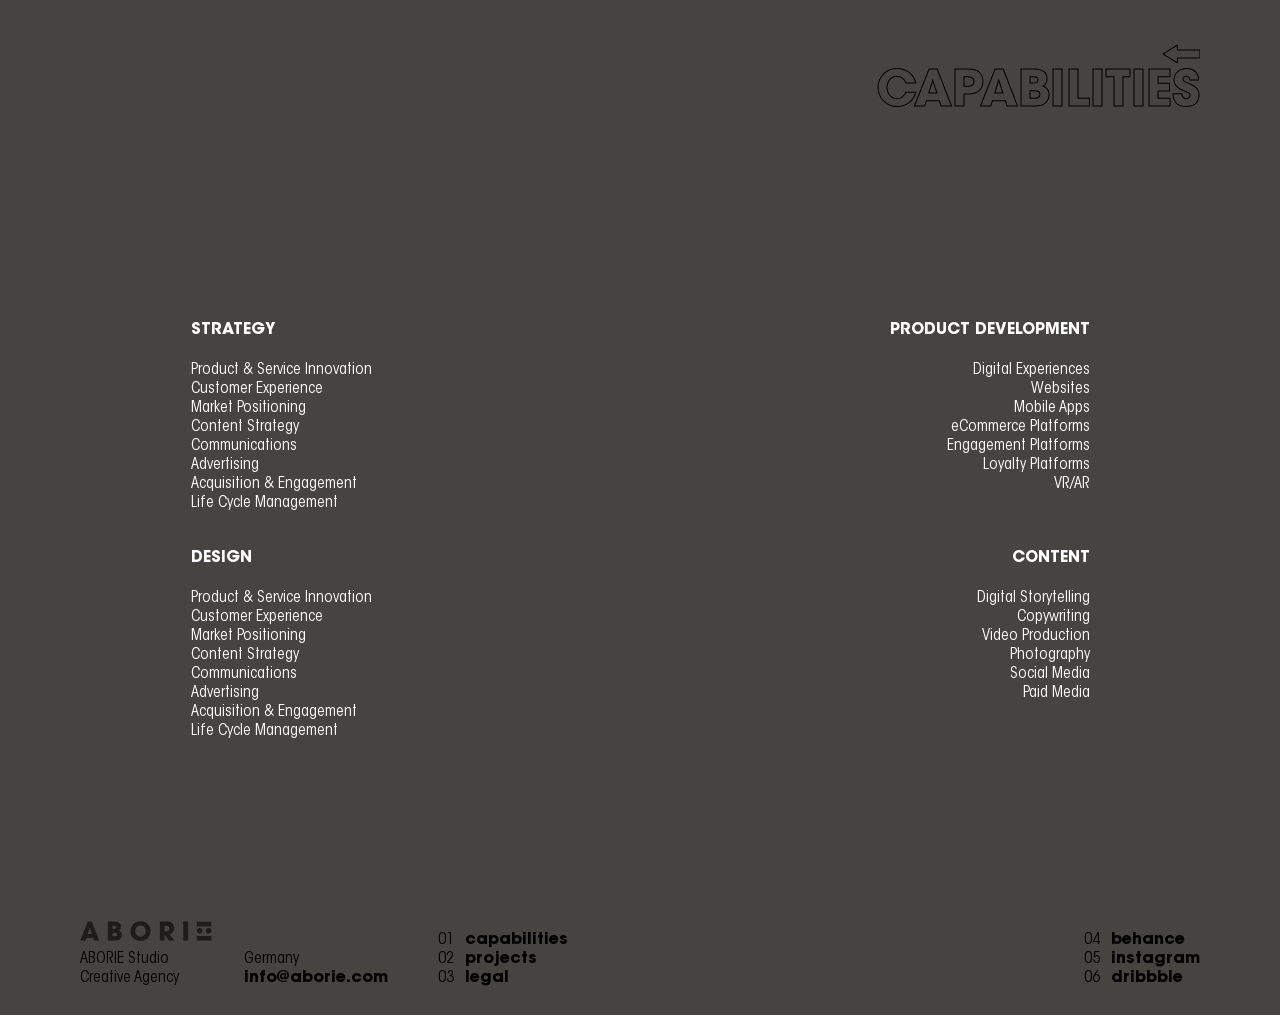
==== capabilities.html @ 19f438c5 "first commit" ====
<!DOCTYPE html>
<html lang="en">
    <head>
        <meta charset="utf-8">
        <meta name="description" content="">
        <meta name="viewport" content="width=device-width, initial-scale=1">
        <meta property="og:title" content="">
        <meta property="og:type" content="">
        <meta property="og:url" content="">
        <meta property="og:image" content="">

        <title>Capabilities</title>
        <link rel="icon" href="assets/images/favicon.png">

        <!-- Owl Carousel -->
        <link rel="stylesheet" href="assets/css/owl.carousel.min.css">
        <link rel="stylesheet" href="assets/css/owl.theme.default.min.css">
        <!-- Magnific Popup -->
        <link rel="stylesheet" href="assets/css/magnific-popup.css">
        <!-- Bootstrap -->
        <link rel="stylesheet" href="assets/css/bootstrap.min.css">
        <!-- Fontawesome -->
        <link rel="stylesheet" href="assets/css/fontawesome.min.css">
        <!-- Normalize -->
        <link rel="stylesheet" href="assets/css/normalize.css">
        <!-- Font -->
        <link rel="stylesheet" type="text/css" href="assets/fonts/stylesheet.css">
        <!-- CSS Files -->
        <link rel="stylesheet" href="assets/css/style.css">
        <link rel="stylesheet" href="assets/css/responsive.css">
    </head>
    <body>
    	<!--=============================================================
        ============         Start Header Section       ===========
        ==============================================================-->
        <header class="main_header capabilities_header">
        	<div class="container">
                <div class="row">
                    <div class="col-md-12">
                        <div class="header_content project3_header_content capabilities_header_content1">
                            <div class="header_left_main">
                                <div class="header_left capabilities_header_left">
                                    <a href="#"><img src="assets/images/footer_logo.png" alt="logo_image"></a>
                                    <a href="#"><i class="fas fa-bars"></i></a>
                                </div>
                                <div class="footer_left_right footer_left_right_respon capabilities_header_left">
                                    <p>01 <a href="capabilities.html">capabilities</a></p>
                                    <p>02 <a href="projects.html">projects</a></p>
                                    <p>03 <a href="legal.html">legal</a></p>
                                </div>
                            </div>
                        </div>
                    </div>
                </div>
        		<div class="row">
        			<div class="col-md-12">
        				<div class="header_content capabilities_header_content">
        					<a href="#"><img src="assets/images/vector.png" alt="images"></a>
        					<h1>CAPABILITIES</h1>
        				</div>
        			</div>
        		</div>
        	</div>
        </header>
        <!--=============================================================
        ============         End Header Section       ===========
        ==============================================================-->

        <!--=============================================================
        ============         Start Capabilities Section       ===========
        ==============================================================-->
        <section class="home_section projects_page capabilities_page">
            <div class="container">
                <div class="row">
                    <div class="col-md-12">
                        <div class="capabilities_contents">
                        	<div class="capabilities_contents_left">
                        		<div class="capabilities_contents_left_left">
                        			<h4>STRATEGY</h4>
                        			<p>Product & Service Innovation</p>
                        			<p>Customer Experience</p>
                        			<p>Market Positioning</p>
                        			<p>Content Strategy</p>
                        			<p>Communications</p>
                        			<p>Advertising</p>
                        			<p>Acquisition & Engagement</p>
                        			<p>Life Cycle Management</p>
                        		</div>
                        		<div class="capabilities_contents_left_left capabilities_contents_left_right">
                        			<h4>PRODUCT DEVELOPMENT</h4>
                        			<p>Digital Experiences</p>
                        			<p>Websites</p>
                        			<p>Mobile Apps</p>
                        			<p>eCommerce Platforms</p>
                        			<p>Engagement Platforms</p>
                        			<p>Loyalty Platforms</p>
                        			<p>VR/AR</p>
                        		</div>
                        	</div>

                        	<div class="capabilities_contents_left capabilities_contents_right">
                        		<div class="capabilities_contents_left_left">
                        			<h4>DESIGN</h4>
                        			<p>Product & Service Innovation</p>
                        			<p>Customer Experience</p>
                        			<p>Market Positioning</p>
                        			<p>Content Strategy</p>
                        			<p>Communications</p>
                        			<p>Advertising</p>
                        			<p>Acquisition & Engagement</p>
                        			<p>Life Cycle Management</p>
                        		</div>
                        		<div class="capabilities_contents_left_left capabilities_contents_left_right">
                        			<h4>CONTENT</h4>
                        			<p>Digital Storytelling</p>
                        			<p>Copywriting</p>
                        			<p>Video Production</p>
                        			<p>Photography</p>
                        			<p>Social Media</p>
                        			<p>Paid Media</p>
                        		</div>
                        	</div>
                        </div>
                    </div>
                </div>
            </div>
        </section>
        <!--=============================================================
        ============         End Capabilities Section         ===========
        ==============================================================-->

        <!--=============================================================
        ============             Start Footer Section         ===========
        ==============================================================-->
        <footer class="main_footer capabilities_footer">
            <div class="container">
                <div class="row">
                    <div class="col-md-12">
                        <div class="main_footer_content">
                            <div class="footer_left">
                                <div class="footer_left_left capabilities_footer_left_left">
                                    <img src="assets/images/footer_logo.png" alt="images">
                                    <p>ABORIE Studio</p>
                                    <p>Creative Agency</p>
                                </div>
                                <div class="footer_left_middle capabilities_footer_left_left">
                                    <p>Germany</p>
                                    <p>info@aborie.com</p>
                                </div>
                                <div class="footer_left_right capabilities_footer_left_left">
                                    <p>01 <a href="capabilities.html">capabilities</a></p>
                                    <p>02 <a href="projects.html">projects</a></p>
                                    <p>03 <a href="legal.html">legal</a></p>
                                </div>
                            </div>
                            <div class="footer_right capabilities_footer_left_left">
                                <p>04 <a href="#">behance</a></p>
                                <p>05 <a href="#">instagram</a></p>
                                <p>06 <a href="#">dribbble</a></p>
                            </div>
                        </div>
                    </div>
                </div>
            </div>
        </footer>
        <!--=============================================================
        ============             End Footer Section           ===========
        ==============================================================-->






        <!-- ~~~~~~~~~~ JS Files ~~~~~~~~~~-->
        <!-- jQuery -->
        <script src="assets/js/jquery.min.js"></script>
        <script src="assets/js/popper.min.js"></script>
        <!-- Bootstrap -->
        <script src="assets/js/bootstrap.min.js"></script>
        <!-- Owl Carousel -->
        <script src="assets/js/owl.carousel.min.js"></script>
        <!-- Magnific Popup -->
        <script src="assets/js/jquery.magnific-popup.min.js"></script>
        <!-- Mix it up -->
        <script src="assets/js/mixitup.min.js"></script>
        <!-- Modernizr -->
        <script src="assets/js/modernizr-3.11.2.min.js"></script>
        <!-- Custom JS (Handed)-->
        <script src="assets/js/scripts.js"></script>
    </body>
</html>
---- assets/fonts/stylesheet.css ----
@font-face {
    font-family: 'ITC Avant Garde Gothic Std Book Condensed';
    src: url('ITCAvantGardeStd-BkCn.woff2') format('woff2'),
        url('ITCAvantGardeStd-BkCn.woff') format('woff');
    font-weight: normal;
    font-style: normal;
    font-display: swap;
}

@font-face {
    font-family: 'ITC Avant Garde Gothic Std';
    src: url('ITCAvantGardeStd-Bold.woff2') format('woff2'),
        url('ITCAvantGardeStd-Bold.woff') format('woff');
    font-weight: bold;
    font-style: normal;
    font-display: swap;
}
---- assets/css/style.css ----
/*
* Prefixed by https://autoprefixer.github.io
* PostCSS: v8.3.6,
* Autoprefixer: v10.3.1
* Browsers: last 4 version
*/

html{
	font-size: 62.5%
}
body{	
	font-size: 1.6rem;
	font-family: 'ITC Avant Garde Gothic Std Book Condensed';
	font-weight: 400;

	/*font-family: 'ITC Avant Garde Gothic Std';
	font-weight: 700;*/
}
h1,h2,h3,h4,h5,h6,p{
	margin: 0;
	padding: 0;
}
ul{
	margin: 0;
	padding: 0;
	list-style: none;
}
ul li a{
	text-decoration: none;
}
a{
	text-decoration: none;
}
/*=============================================================
================     Start Home Section Section     ===========
=============================================================*/
.home_section{
	height: calc(100vh - 95px);
	background: #D9D7D3;
}
.home_content{
	display: none !important;
}
/*=============================================================
=================     End Home Section Section     ============
=============================================================*/

/*=============================================================
================        Start Footer Section        ===========
=============================================================*/
.main_footer {
	padding-bottom: 27px;
	background: #D9D7D3;
}
.footer_left{
	display: -webkit-box;
	display: -ms-flexbox;
	display: flex;
	-webkit-box-align: end;
	    -ms-flex-align: end;
	        align-items: flex-end;
}
.footer_left_left{
	margin-right: 31px;
}
.footer_left_middle{
	margin-right: 50px;
}
.footer_left_left img{
	width: 133px;
	height: auto;
	margin-bottom: 9px;
}
.footer_left_left p,
.footer_left_middle p,
.footer_left_right p,
.footer_right p{
	font-size: 16px;
	line-height: 19px;
	color: #FFF;
}
.footer_left_middle p:last-child{
	font-family: 'ITC Avant Garde Gothic Std';
	font-weight: 700;
	font-size: 16px;
	font-weight: 700;
	color: #FFF;
}
.footer_left_right p a,
.footer_right p a{
	font-family: 'ITC Avant Garde Gothic Std';
	font-weight: 700;
	font-size: 16px;
	font-weight: 700;
	color: #FFF;
}
.main_footer_content{
	display: -webkit-box;
	display: -ms-flexbox;
	display: flex;
	-webkit-box-align: end;
	    -ms-flex-align: end;
	        align-items: flex-end;
	-webkit-box-pack: justify;
	    -ms-flex-pack: justify;
	        justify-content: space-between;
}
/*=============================================================
================       End Footer Section           ===========
=============================================================*/

/*=============================================================
================       Start Project Section        ===========
=============================================================*/
.projects_page_header{
	display: none;
}
.projects_content4{
	display: none;
}
.projects_page{
	height: auto;
}
.projects_content{
	text-align: right;
	padding-top: 100px;
}
.projects_content1 h1,
.projects_content2 h1,
.projects_content3 h1,
.projects_content4 h1{
	font-family: 'ITC Avant Garde Gothic Std';
	font-size: 135px;
	font-style: normal;
	font-weight: 700;
	line-height: 108px;
	letter-spacing: 0em;
	text-align: right;
	color: #1D1C1B;
	max-width: 700px;
	width: 100%;
	margin-left: auto;
	margin-bottom: 30px;
	position: relative;
}
.projects_content3 h1:hover,
.projects_content1 h1:hover,
.projects_content2 h1:hover,
.projects_content4 h1:hover{
	color: rgba(29, 28, 27, 0.1);
	-webkit-text-stroke: 1px #000;
}
.projects_content3 h1:hover::after {
	content: "";
	position: absolute;
	width: 200%;
	height: 2px;
	color: #000;
	background: #000;
	top: 17px;
	right: -113px;
}
.projects_content3 h1:hover::before {
	content: "";
	position: absolute;
	width: 2px;
	height: 326%;
	color: #000;
	background: #000;
	top: -606px;
	right: 195px;
}

.projects_content2 h1:hover::after {
	content: "";
	position: absolute;
	width: 200%;
	height: 2px;
	color: #000;
	background: #000;
	top: 102px;
	right: -113px;
}
.projects_content2 h1:hover::before {
	content: "";
	position: absolute;
	width: 2px;
	height: 484%;
	color: #000;
	background: #000;
	top: -350px;
	right: 478px;
}

.projects_content1 h1:hover::after {
	content: "";
	position: absolute;
	width: 200%;
	height: 2px;
	color: #000;
	background: #000;
	top: 185px;
	right: -113px;
}
.projects_content1 h1:hover::before {
	content: "";
	position: absolute;
	width: 2px;
	height: 598%;
	color: #000;
	background: #000;
	top: -350px;
	right: 383px;
}


.project_h1_pos_rel,
.project_h1_pos_rel2,
.project_h1_pos_rel3{
	position: relative;
}
.project_h1_pos_rel:hover .projects_content1_hover{
	visibility: visible;
}
.project_h1_pos_rel2:hover .projects_content2_hover{
	visibility: visible;
}
.project_h1_pos_rel3:hover .projects_content3_hover{
	visibility: visible;
}
.projects_content1_hover {
	position: absolute;
	top: -14px;
	right: 197px;
	visibility: hidden;
}
.projects_content2_hover {
	position: absolute;
	top: -98px;
	right: 288px;
	visibility: hidden;
}
.projects_content3_hover {
	position: absolute;
	top: -172px;
	right: 5px;
	visibility: hidden;
}
.projects_content1_hover a img,
.projects_content2_hover a img,
.projects_content3_hover a img{
	width: 191px;
	height: auto;
}

.projects_footer_respon{
	display: none;
}
/*=============================================================
================       End Project Section          ===========
=============================================================*/

/*=============================================================
================       Start capabilitie Section       ========
=============================================================*/
.capabilities_contents{
	max-width: 899px;
	margin: auto;
	padding: 320px 0px 180px 0px;
}
.capabilities_contents_left{
	display: -webkit-box;
	display: -ms-flexbox;
	display: flex;
	-webkit-box-pack: justify;
	    -ms-flex-pack: justify;
	        justify-content: space-between;
}
.capabilities_contents_left_right h4,
.capabilities_contents_left_right p{
	text-align: right !important;
}
.capabilities_contents_right{
	margin-top: 35px;
}
.capabilities_page{
	background: #454441;
}
.capabilities_footer{
	background: #454441;
}
.capabilities_contents_left_left h4{
	font-family: 'ITC Avant Garde Gothic Std';
	font-weight: 700;
	font-size: 16px;
	font-style: normal;
	line-height: 21px;
	letter-spacing: 0em;
	text-align: left;
	margin-bottom: 20px;
	color: #FFF;
}
.capabilities_contents_left_left p{
	font-size: 16px;
	font-style: normal;
	line-height: 19px;
	letter-spacing: 0em;
	text-align: left;
	color: #FFF;
}
.header_content.project3_header_content.capabilities_header_content1 {
	display: none;
}
.capabilities_header_left a i,
.capabilities_header_left p,
.capabilities_header_left p a{
	color: #000 !important;
}

.capabilities_footer_left_left p,
.capabilities_footer_left_left p a,
.capabilities_footer_left_left p:last-child{
	color: #000;
}
/*=============================================================
================       End capabilitie Section         ========
=============================================================*/

/*=============================================================
================       Start Header Section            ========
=============================================================*/
.main_header{
	position: absolute;
	top: 0;
	left: 0;
	width: 100%;
	padding-top: 40px;
}
.capabilities_header{
	position: absolute;
	top: 0;
	left: 0;
	width: 100%;
	padding-top: 40px;
}
.capabilities_header_content{
	text-align: right;
}
.header_content a img{
	width: 38px;
	height: auto;
}
.header_left a i{
	font-size: 20px;
	color: #FFF;
	display: none;
}
.footer_left_left a i {
	font-size: 20px;
	color: #FFF;
	display: none;
}
.header_content h1{
	font-size: 50px;
	font-family: 'ITC Avant Garde Gothic Std';
	-webkit-text-stroke: 1px #000;
	font-weight: 700;
	color: transparent;
}
/*=============================================================
================       End Header Section              ========
=============================================================*/

/*=============================================================
================       Start Legal Section             ========
=============================================================*/
.legal_page{
	height: 100vh;
	 overflow-x: hidden;
}
.main_footer.capabilities_footer.legal_footer {
	position: absolute;
	bottom: 0;
	left: 0;
	width: 100%;
	background: transparent;
}
.legal_content_header{
	text-align: right;
}
.legal_content{
	max-width: 496px;
	margin: auto;
	padding: 150px 0px 100px 0px;
}
.legal_content h5{
    font-family: 'Oswald', sans-serif;
    font-weight: 500;
    font-size: 14px;
    color: #FFF;
    margin-top: 20px;
    margin-bottom: 5px;
}
.legal_content h5:first-child{
	margin-bottom: 15px;
}
.legal_content p{
	font-family: 'Oswald', sans-serif;
	font-weight: 400;
	font-size: 12px;
	color: #FFF;
}
.legal_privacy p{
	font-size: 25px;
	font-family: 'ITC Avant Garde Gothic Std';
	font-weight: 700;
	color: transparent;
	-webkit-text-stroke: 1px #000;
}
.legal_privacy a h1{
	font-size: 50px;
	font-family: 'ITC Avant Garde Gothic Std';
	font-weight: 700;
	color: #1D1C1B;
	margin-bottom: 100px;
}
.legal_privacy{
	text-align: right;
}


.pricacy_content h1{
	color: transparent;
	-webkit-text-stroke: 1px #000;
}
.pricacy_content_header{
	text-align: right;
}
/*=============================================================
================       End Legal Section               ========
=============================================================*/

/*=============================================================
================       Start Project3 Section          ========
=============================================================*/
.project3_page{
	background: #2D2D2D;
}
.project3_footer{
	background: #2D2D2D;
}
.header_right h1{
	color: transparent;
	-webkit-text-stroke: 1px #FFF;
}
.project3_header_content{
	display: -webkit-box;
	display: -ms-flexbox;
	display: flex;
	-webkit-box-pack: justify;
	    -ms-flex-pack: justify;
	        justify-content: space-between;
	-webkit-box-align: start;
	    -ms-flex-align: start;
	        align-items: flex-start;
}
.header_left_main{
	display: -webkit-box;
	display: -ms-flexbox;
	display: flex;
}
.header_left{
	margin-right: 33px;
}
.header_left a img {
	width: 133px;
	height: auto;
}
.project3_header_right {
	display: -webkit-box;
	display: -ms-flexbox;
	display: flex;
	-webkit-box-orient: vertical;
	-webkit-box-direction: normal;
	    -ms-flex-direction: column;
	        flex-direction: column;
	-webkit-box-align: end;
	    -ms-flex-align: end;
	        align-items: flex-end;
}
.project3_header{
	text-align: left;
}
.footer_left_right p a,
.footer_right p a{
	margin-left: 7px;
}
.project3_content,
.project2_content{
	text-align: center;
}
.project3_content img{
	width: 647px;
	height: auto;
}
.project3_content,
.project2_content {
	padding: 175px 0px 60px 0px;
}
/*=============================================================
================       End Project3 Section            ========
=============================================================*/

/*=============================================================
================       Start Project2 Section          ========
=============================================================*/
.project2_page{
	background: #F3DCDE;
}
.project2_footer{
	background: #F3DCDE;
}
.project2_left_right p,
.project2_left_right p a{
	color: #000;
}
.project2_header_right h1{
	color: transparent;
	-webkit-text-stroke: 1px #000;
}
.project2_content img{
	width: 979px;
	height: auto;
}
.project2_footer_left_left p,
.project2_footer_left_left p a{
	color: #000;
}
.project2_footer_left_left p:last-child{
	color: #000;
}
/*=============================================================
================       End Project2 Section            ========
=============================================================*/

/*=============================================================
================       Start Project1 Section          ========
=============================================================*/
.project1_page{
	background: #F7F7F7;
}
.project1_content img{
	width: 871px;
	height: auto;
}
.project1_footer{
	background: #F7F7F7;
}
.project1_content {
	padding: 80px 0px 0px 0px;
}
.main_footer.project2_footer.project1_footer {
	position: fixed;
	bottom: 0;
	left: 0;
	width: 100%;
	background: transparent;
}

/*//////////// Start Description Css*/
.project1_content_main {
	background: #E5E5E5;
	padding-top: 150px;
}
.project1_content_flex_left p{
	font-family: 'ITC Avant Garde Gothic Std';
	font-weight: 700;
	font-size: 22px;
}
.project1_content_flex_middle p{
	font-size: 16px;
}
.project1_content_flex_right h5{
	font-family: 'ITC Avant Garde Gothic Std';
	font-weight: 700;
	font-size: 16px;
}
.project1_content_flex_right p{
	font-size: 16px;
}
.project1_content_flex{
	display: -webkit-box;
	display: -ms-flexbox;
	display: flex;
	-webkit-box-pack: justify;
	    -ms-flex-pack: justify;
	        justify-content: space-between;
	margin-bottom: 70px;
}
.project1_description_all{
	max-width: 1000px;
	margin: auto;
}
.project1_content_flex_left {
	-webkit-box-flex: 0;
	    -ms-flex: 0 0 39%;
	        flex: 0 0 39%;
}
.project1_content_flex_middle {
	-webkit-box-flex: 0;
	    -ms-flex: 0 0 36%;
	        flex: 0 0 36%;
}
.project1_content_flex_right {
	-webkit-box-flex: 0;
	    -ms-flex: 0 0 22%;
	        flex: 0 0 22%;
}
.project1_content_flex_right p{
	margin-bottom: 30px;
}
.project1_content_flex_right_pbn{
	margin-bottom: 0px !important;
}

.project1_content_single_img1 img {
	width: 750px;
	height: auto;
}
.project1_content_single_img1{
	margin-bottom: 20px;
}
.project1_img_content_main_flex{
	display: -webkit-box;
	display: -ms-flexbox;
	display: flex;
	-webkit-box-pack: justify;
	    -ms-flex-pack: justify;
	        justify-content: space-between;
}
.project1_img_content_flex {
	-webkit-box-flex: 0;
	    -ms-flex: 0 0 22%;
	        flex: 0 0 22%;
}

.project1_content_down_content{
	margin-bottom: 100px;
	text-align: right;
}
.project1_content_down_content p{
	font-family: 'ITC Avant Garde Gothic Std';
	font-weight: 700;
	font-size: 25px;
	color: transparent;
	-webkit-text-stroke: 1px #000;
}
.project1_content_down_content h1{
	font-family: 'ITC Avant Garde Gothic Std';
	font-weight: 700;
	font-size: 50px;
	color: #1D1C1B;
}
/*=============================================================
================       End Project1 Section            ========
=============================================================*/
---- assets/css/responsive.css ----
@media all and (max-width: 1199px){

}

@media all and (min-width: 991px){
	.footer_left_right{
		display: block !important;
	}
}
@media all and (max-width: 991px){
	.header_content.project3_header_content {
		flex-direction: column;
		position: relative;
	}
	.header_left{
		display: flex;
		align-items: center;
		justify-content: space-between;
	}
	.header_left a i{
		display: block;
	}
	.header_left_main {
		display: flex;
		flex-direction: column;
	}
	.project3_header_content {
		 align-items: inherit;
	}
	.footer_left_right {
		margin-top: 30px;
	}
	.footer_left_right p,
	.footer_right p{
		margin-bottom: 10px;
	}
	.header_right a img{
		display: none;
	}
	.footer_left_right{
		display: none;
	}
	.footer_left_right_respon {
		position: absolute;
		top: 20px;
		left: 0;
		width: 100%;
	}
	.project3_footer{
		display: none;
	}
	.project3_content img {
		width: 447px;
	}
	.header_left {
		margin-right: 0px;
	}

	.project2_header_left a i,
	.project1_header a i{
		color: #000;
	}
	.project2_content img {
		width: 700px;
		height: auto;
	}
	.project2_footer{
		display: none;
	}
	.project1_content_flex {
		flex-direction: column;
		max-width: 500px;
	}
	.project1_content_flex_left{
		margin-bottom: 30px;
	}
	.project1_content_flex_middle{
		margin-bottom: 30px;
	}
	.project1_content_single_img1 img {
		width: 500px;
	}
	.project1_img_content_flex {
		flex: 0 0 26%;
	}

	.projects_page{
		position: re;
	}
	.projects_page_header{
		display: block;
	}
	.home_section{
		padding-top: 20px;
	}
	.footer_left_right{
		display: none;
	}


	.projects_footer{
		display: none;
	}
	.main_footer.projects_footer {
		position: absolute;
		left: 0;
		top: 0px;
		width: 100%;
		height: 173%;
		background: rgba(244, 244, 244, 0.97);
	}
	.main_footer_content {
		 align-items: inherit; 
		flex-direction: column;
	}
	.footer_left {
		display: flex;
		align-items: inherit; 
		flex-direction: column;
	}
	.projects_footer_respon_p1{
		margin-top: 200px;
	}
	.projects_footer_respon{
		display: block;
	}
	.footer_left_left img{
		display: none;
	}
	.projects_footer_respon{
		display: flex;
		justify-content: space-between;
	}
	.projects_footer_respon img{
		display: block;
	}
	.projects_footer_respon_img2 img {
		width: 29px !important;
		height: auto;
	}
	.projects_footer_respon img:first-child{
		width: 153px;
		height: auto;
		margin-top: 30px;
	}
	.footer_left_left p{
		color: #000;
	}
	.footer_left_left {
		margin-right: 0px;
		margin-bottom: 25px;
	}
	.footer_left_middle {
		margin-right: 0px;
		margin-bottom: 30px;
	}
	.project_footer_left_left{
		display: block;
	}
	.footer_left_middle p,
	.footer_left_middle p:last-child,
	.footer_left_right p,
	.footer_left_right p a,
	.footer_right p,
	.footer_right p a{
		color: #000;
	}
	.projects_content3 h1:hover, .projects_content1 h1:hover, .projects_content2 h1:hover, .projects_content4 h1:hover {
		color: rgba(29, 28, 27, 0.1);
		-webkit-text-stroke: 1px #000;
		cursor: pointer;
	}

	.projects_content1 h1, .projects_content2 h1, .projects_content3 h1, .projects_content4 h1 {
		font-size: 125px;
	}
	.projects_content4{
		display: block;
	}
	.projects_content1 h1:hover::before {
		display: none;
	}
	.projects_content1 h1:hover::after {
		display: none;
	}
	.project_h1_pos_rel:hover .projects_content1_hover {
		visibility: hidden;
	}
	.projects_content2 h1:hover::before {
		display: none;
	}
	.projects_content2 h1:hover::after {
		display: none;
	}
	.project_h1_pos_rel2:hover .projects_content2_hover {
		visibility: hidden;
	}
	.projects_content3 h1:hover::before {
		display: none;
	}
	.projects_content3 h1:hover::after {
		display: none;
	}
	.project_h1_pos_rel3:hover .projects_content3_hover {
		visibility: hidden;
	}

	.capabilities_contents {
		padding: 230px 0px 150px 0px;
	}
	.capabilities_footer{
		display: none;
	}
	.capabilities_header_content a img,
	.legal_content_header a img,
	.pricacy_content_header a img{
		display: none;
	}
	.header_content.project3_header_content.capabilities_header_content1 {
		display: block;
	}
	.header_content.capabilities_header_content,
	.legal_content_header,
	.pricacy_content_header {
		margin-top: 10px;
	}

	.home_footer{
		display: none;
	}
	.project3_scroll_color p,
	.project3_scroll_color p a{
		color: #FFF;
	}
	.home_content{
		display: block !important;
	}

}

@media all and (max-width: 767px){
	.project3_header_right {
		margin-top: 15px;
	}
	.header_content h1 {
		font-size: 40px;
	}
	.project2_content img {
		width: 500px;
		height: auto;
	}
	.project3_content, .project2_content {
		padding: 140px 0px 30px 0px;
	}

	.project1_img_content_main_flex {
		flex-direction: column;
	}
	.project1_img_content_flex {
		max-width: 350px;
	}
	.project1_content_single_img1 img {
		width: 100%;
	}
	.project1_content_main {
		padding-top: 100px;
	}
	.project1_content_down_content {
		margin-bottom: 70px;
		text-align: right;
	}
	.projects_content1 h1, .projects_content2 h1, .projects_content3 h1, .projects_content4 h1 {
		font-size: 80px;
	}
	.projects_content1 h1, .projects_content2 h1, .projects_content3 h1, .projects_content4 h1 {
		line-height: 82px;
		margin-bottom: 20px;
	}
	.projects_content {
		padding-top: 93px;
		padding-bottom: 40px;
	}
	.legal_privacy a h1 {
		font-size: 40px;
	}
	.legal_privacy p {
		font-size: 20px;
	}
	.main_footer.projects_footer {
		height: 130%;
	}
}

@media all and (max-width: 575px){
	.project3_content img {
		width: 347px;
	}
	.header_content h1 {
		font-size: 30px;
	}
	.header_left a img {
		width: 100px;
	}
	.header_left_main {
		padding: 0px 20px;
	}
	.footer_left_right_respon {
		position: absolute;
		top: 20px;
		left: 22px;
		width: 100%;
	}
	.header_right.project3_header_right h1 {
		margin-right: 20px;
	}
	.project3_content img {
		width: 300px;
	}
	.project2_content img {
		width: 400px;
	}
	.project1_content_main {
		padding-top: 60px;
	}
	.project1_content_flex {
		max-width: 400px;
	}
	.project1_content_down_content h1 {
		font-size: 30px;
	}
	.project1_content_down_content p {
		font-size: 15px;
	}
	.project1_content_down_content {
		margin-bottom: 50px;
		text-align: right;
	}
	.project1_content_flex_left p {
		font-size: 16px;
	}
	.project1_content_flex_middle p {
		font-size: 12px;
	}
	.project1_content_flex_right h5 {
		font-size: 14px;
	}
	.project1_content_flex_right p {
		font-size: 12px;
	}
	.capabilities_contents_left {
		flex-direction: column;
	}
	.capabilities_contents_left_right h4, .capabilities_contents_left_right p {
		text-align: left !important;
	}
	.capabilities_contents_left_left {
		margin-bottom: 50px;
	}
	.capabilities_contents_right {
		margin-top: 0px;
	}
	.capabilities_contents {
		padding: 100px 0px 150px 0px;
	}
	.legal_privacy a h1 {
		font-size: 30px;
	}
	.legal_privacy p {
		font-size: 16px;
	}
	.legal_content {
		max-width: 385px;
	}
	.main_footer.projects_footer {
		height: 140%;
	}
	.main_footer_content {
		padding: 0px 20px;
	}
}

@media all and (max-width: 450px){
	.header_content h1 {
		font-size: 20px;
	}
	.project2_content img {
		width: 300px;
	}
	.project3_content, .project2_content {
		padding: 120px 0px 30px 0px;
	}
	.project1_img_content_flex {
		max-width: 239px;
	}
	.project1_content_down_content h1 {
		font-size: 20px;
	}
	.project1_content_down_content p {
		font-size: 10px;
	}
	.projects_content1 h1, .projects_content2 h1, .projects_content3 h1, .projects_content4 h1 {
		line-height: 56px;
		margin-bottom: 15px;
		font-size: 50px;
	}
	.legal_content {
		max-width: 260px;
	}
	.main_footer.projects_footer {
		height: 100%;
	}
	.projects_footer_respon_p1 {
		margin-top: 150px;
	}
}
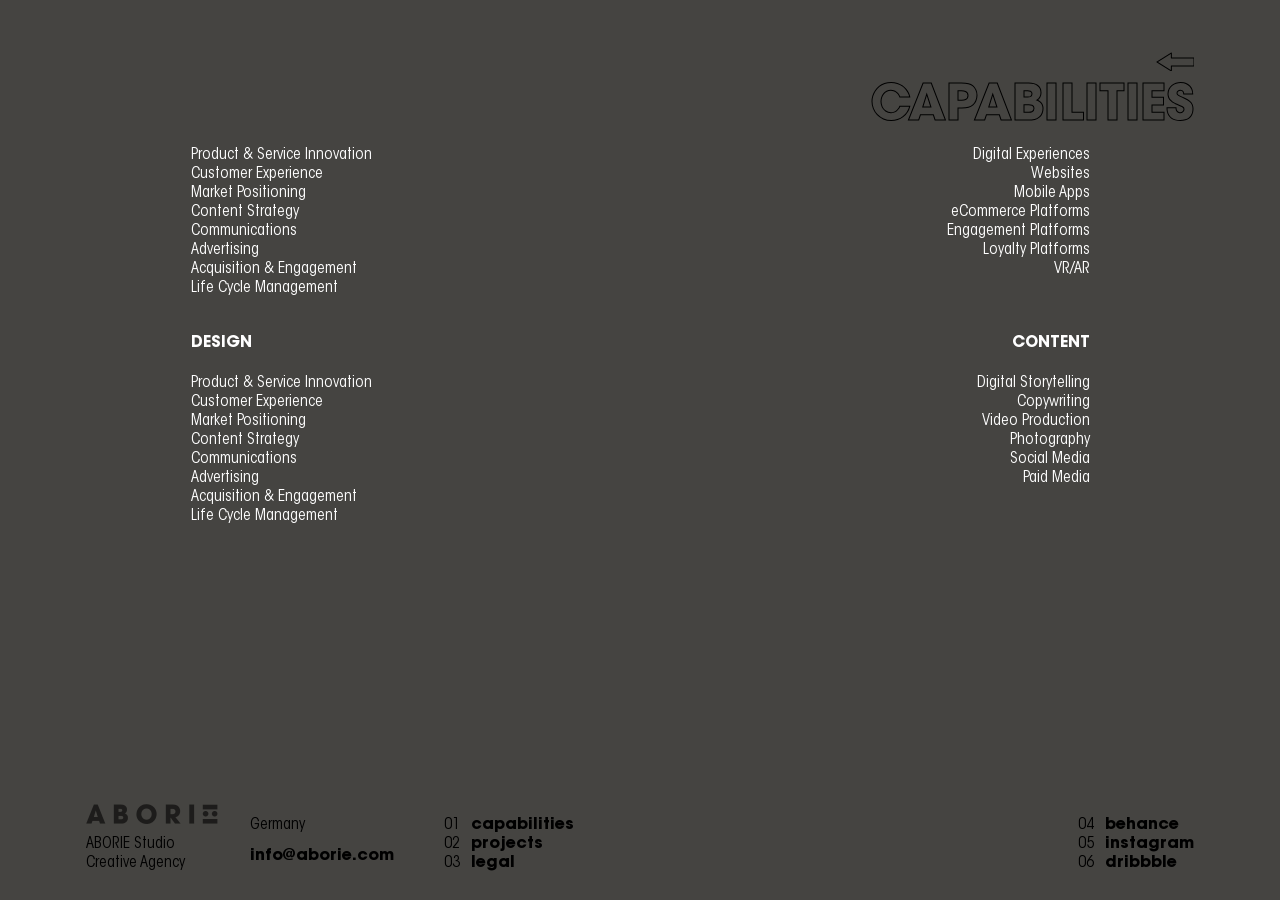
==== commit 1acac114: "first commit" ====
--- a/capabilities.html
+++ b/capabilities.html
@@ -1,46 +1,46 @@
 <!DOCTYPE html>
 <html lang="en">
     <head>
-        <meta charset="utf-8">
-        <meta name="description" content="">
-        <meta name="viewport" content="width=device-width, initial-scale=1">
-        <meta property="og:title" content="">
-        <meta property="og:type" content="">
-        <meta property="og:url" content="">
-        <meta property="og:image" content="">
+        <meta charset="utf-8" />
+        <meta name="description" content="" />
+        <meta name="viewport" content="width=device-width, initial-scale=1" />
+        <meta property="og:title" content="" />
+        <meta property="og:type" content="" />
+        <meta property="og:url" content="" />
+        <meta property="og:image" content="" />
 
         <title>Capabilities</title>
-        <link rel="icon" href="assets/images/favicon.png">
+        <link rel="icon" href="assets/images/favicon.png" />
 
         <!-- Owl Carousel -->
-        <link rel="stylesheet" href="assets/css/owl.carousel.min.css">
-        <link rel="stylesheet" href="assets/css/owl.theme.default.min.css">
+        <link rel="stylesheet" href="assets/css/owl.carousel.min.css" />
+        <link rel="stylesheet" href="assets/css/owl.theme.default.min.css" />
         <!-- Magnific Popup -->
-        <link rel="stylesheet" href="assets/css/magnific-popup.css">
+        <link rel="stylesheet" href="assets/css/magnific-popup.css" />
         <!-- Bootstrap -->
-        <link rel="stylesheet" href="assets/css/bootstrap.min.css">
+        <link rel="stylesheet" href="assets/css/bootstrap.min.css" />
         <!-- Fontawesome -->
-        <link rel="stylesheet" href="assets/css/fontawesome.min.css">
+        <link rel="stylesheet" href="assets/css/fontawesome.min.css" />
         <!-- Normalize -->
-        <link rel="stylesheet" href="assets/css/normalize.css">
+        <link rel="stylesheet" href="assets/css/normalize.css" />
         <!-- Font -->
-        <link rel="stylesheet" type="text/css" href="assets/fonts/stylesheet.css">
+        <link rel="stylesheet" type="text/css" href="assets/fonts/stylesheet.css" />
         <!-- CSS Files -->
-        <link rel="stylesheet" href="assets/css/style.css">
-        <link rel="stylesheet" href="assets/css/responsive.css">
+        <link rel="stylesheet" href="assets/css/style.css" />
+        <link rel="stylesheet" href="assets/css/responsive.css" />
     </head>
     <body>
-    	<!--=============================================================
+        <!--=============================================================
         ============         Start Header Section       ===========
         ==============================================================-->
         <header class="main_header capabilities_header">
-        	<div class="container">
+            <div class="container">
                 <div class="row">
                     <div class="col-md-12">
                         <div class="header_content project3_header_content capabilities_header_content1">
                             <div class="header_left_main">
                                 <div class="header_left capabilities_header_left">
-                                    <a href="#"><img src="assets/images/footer_logo.png" alt="logo_image"></a>
+                                    <a href="#"><img src="assets/images/footer_logo.png" alt="logo_image" /></a>
                                     <a href="#"><i class="fas fa-bars"></i></a>
                                 </div>
                                 <div class="footer_left_right footer_left_right_respon capabilities_header_left">
@@ -52,15 +52,15 @@
                         </div>
                     </div>
                 </div>
-        		<div class="row">
-        			<div class="col-md-12">
-        				<div class="header_content capabilities_header_content">
-        					<a href="#"><img src="assets/images/vector.png" alt="images"></a>
-        					<h1>CAPABILITIES</h1>
-        				</div>
-        			</div>
-        		</div>
-        	</div>
+                <div class="row">
+                    <div class="col-md-12">
+                        <div class="header_content capabilities_header_content">
+                            <a href="#"><img src="assets/images/vector.png" alt="images" /></a>
+                            <h1>CAPABILITIES</h1>
+                        </div>
+                    </div>
+                </div>
+            </div>
         </header>
         <!--=============================================================
         ============         End Header Section       ===========
@@ -74,52 +74,52 @@
                 <div class="row">
                     <div class="col-md-12">
                         <div class="capabilities_contents">
-                        	<div class="capabilities_contents_left">
-                        		<div class="capabilities_contents_left_left">
-                        			<h4>STRATEGY</h4>
-                        			<p>Product & Service Innovation</p>
-                        			<p>Customer Experience</p>
-                        			<p>Market Positioning</p>
-                        			<p>Content Strategy</p>
-                        			<p>Communications</p>
-                        			<p>Advertising</p>
-                        			<p>Acquisition & Engagement</p>
-                        			<p>Life Cycle Management</p>
-                        		</div>
-                        		<div class="capabilities_contents_left_left capabilities_contents_left_right">
-                        			<h4>PRODUCT DEVELOPMENT</h4>
-                        			<p>Digital Experiences</p>
-                        			<p>Websites</p>
-                        			<p>Mobile Apps</p>
-                        			<p>eCommerce Platforms</p>
-                        			<p>Engagement Platforms</p>
-                        			<p>Loyalty Platforms</p>
-                        			<p>VR/AR</p>
-                        		</div>
-                        	</div>
-
-                        	<div class="capabilities_contents_left capabilities_contents_right">
-                        		<div class="capabilities_contents_left_left">
-                        			<h4>DESIGN</h4>
-                        			<p>Product & Service Innovation</p>
-                        			<p>Customer Experience</p>
-                        			<p>Market Positioning</p>
-                        			<p>Content Strategy</p>
-                        			<p>Communications</p>
-                        			<p>Advertising</p>
-                        			<p>Acquisition & Engagement</p>
-                        			<p>Life Cycle Management</p>
-                        		</div>
-                        		<div class="capabilities_contents_left_left capabilities_contents_left_right">
-                        			<h4>CONTENT</h4>
-                        			<p>Digital Storytelling</p>
-                        			<p>Copywriting</p>
-                        			<p>Video Production</p>
-                        			<p>Photography</p>
-                        			<p>Social Media</p>
-                        			<p>Paid Media</p>
-                        		</div>
-                        	</div>
+                            <div class="capabilities_contents_left">
+                                <div class="capabilities_contents_left_left">
+                                    <h4>STRATEGY</h4>
+                                    <p>Product & Service Innovation</p>
+                                    <p>Customer Experience</p>
+                                    <p>Market Positioning</p>
+                                    <p>Content Strategy</p>
+                                    <p>Communications</p>
+                                    <p>Advertising</p>
+                                    <p>Acquisition & Engagement</p>
+                                    <p>Life Cycle Management</p>
+                                </div>
+                                <div class="capabilities_contents_left_left capabilities_contents_left_right">
+                                    <h4>PRODUCT DEVELOPMENT</h4>
+                                    <p>Digital Experiences</p>
+                                    <p>Websites</p>
+                                    <p>Mobile Apps</p>
+                                    <p>eCommerce Platforms</p>
+                                    <p>Engagement Platforms</p>
+                                    <p>Loyalty Platforms</p>
+                                    <p>VR/AR</p>
+                                </div>
+                            </div>
+
+                            <div class="capabilities_contents_left capabilities_contents_right">
+                                <div class="capabilities_contents_left_left">
+                                    <h4>DESIGN</h4>
+                                    <p>Product & Service Innovation</p>
+                                    <p>Customer Experience</p>
+                                    <p>Market Positioning</p>
+                                    <p>Content Strategy</p>
+                                    <p>Communications</p>
+                                    <p>Advertising</p>
+                                    <p>Acquisition & Engagement</p>
+                                    <p>Life Cycle Management</p>
+                                </div>
+                                <div class="capabilities_contents_left_left capabilities_contents_left_right">
+                                    <h4>CONTENT</h4>
+                                    <p>Digital Storytelling</p>
+                                    <p>Copywriting</p>
+                                    <p>Video Production</p>
+                                    <p>Photography</p>
+                                    <p>Social Media</p>
+                                    <p>Paid Media</p>
+                                </div>
+                            </div>
                         </div>
                     </div>
                 </div>
@@ -132,20 +132,20 @@
         <!--=============================================================
         ============             Start Footer Section         ===========
         ==============================================================-->
-        <footer class="main_footer capabilities_footer">
+        <footer class="main_footer capabilities_footer legal_footer">
             <div class="container">
                 <div class="row">
                     <div class="col-md-12">
                         <div class="main_footer_content">
                             <div class="footer_left">
                                 <div class="footer_left_left capabilities_footer_left_left">
-                                    <img src="assets/images/footer_logo.png" alt="images">
+                                    <img src="assets/images/footer_logo.png" alt="images" />
                                     <p>ABORIE Studio</p>
                                     <p>Creative Agency</p>
                                 </div>
                                 <div class="footer_left_middle capabilities_footer_left_left">
                                     <p>Germany</p>
-                                    <p>info@aborie.com</p>
+                                    <a href="mailto:info@aborie.com">info@aborie.com</a>
                                 </div>
                                 <div class="footer_left_right capabilities_footer_left_left">
                                     <p>01 <a href="capabilities.html">capabilities</a></p>
@@ -167,10 +167,48 @@
         ============             End Footer Section           ===========
         ==============================================================-->
 
-
-
-
-
+        <!--=============================================================
+        ============       Start Responsive Menu Section      ===========
+        ==============================================================-->
+        <footer class="main_footer projects_footer">
+            <div class="container">
+                <div class="row">
+                    <div class="col-md-12">
+                        <div class="main_footer_content">
+                            <div class="footer_left">
+                                <div class="footer_left_left">
+                                    <div class="projects_footer_respon">
+                                        <a href="#"><img src="assets/images/responsive_logo.png" alt="images" /></a>
+                                        <a class="projects_footer_respon_img2" href="#"><img src="assets/images/vector.png" alt="images" /></a>
+                                    </div>
+                                    <img src="assets/images/header_logo.png" alt="images" />
+                                    <a href="#"><i class="fas fa-bars"></i></a>
+                                    <p class="projects_footer_respon_p1">ABORIE Studio</p>
+                                    <p>Creative Agency</p>
+                                </div>
+                                <div class="footer_left_middle">
+                                    <p>Germany</p>
+                                    <a href="mailto:info@aborie.com">info@aborie.com</a>
+                                </div>
+                                <div class="footer_left_right project_footer_left_left">
+                                    <p>01 <a href="capabilities.html">capabilities</a></p>
+                                    <p>02 <a href="projects.html">projects</a></p>
+                                    <p>03 <a href="legal.html">legal</a></p>
+                                </div>
+                            </div>
+                            <div class="footer_right">
+                                <p>04 <a href="#">behance</a></p>
+                                <p>05 <a href="#">instagram</a></p>
+                                <p>06 <a href="#">dribbble</a></p>
+                            </div>
+                        </div>
+                    </div>
+                </div>
+            </div>
+        </footer>
+        <!--=============================================================
+        ============       End Responsive Menu Section        ===========
+        ==============================================================-->
 
         <!-- ~~~~~~~~~~ JS Files ~~~~~~~~~~-->
         <!-- jQuery -->
@@ -189,4 +227,4 @@
         <!-- Custom JS (Handed)-->
         <script src="assets/js/scripts.js"></script>
     </body>
-</html>+</html>
--- a/assets/css/style.css
+++ b/assets/css/style.css
@@ -7,11 +7,14 @@
 
 html{
 	font-size: 62.5%
+	overflow-x: hidden !important;
 }
 body{	
+	font-size: 16px;	
 	font-size: 1.6rem;
 	font-family: 'ITC Avant Garde Gothic Std Book Condensed';
 	font-weight: 400;
+	overflow: hidden;
 
 	/*font-family: 'ITC Avant Garde Gothic Std';
 	font-weight: 700;*/
@@ -34,8 +37,11 @@
 /*=============================================================
 ================     Start Home Section Section     ===========
 =============================================================*/
+.header_content.project3_header_content.home_content {
+	margin-top: 20px;
+}
 .home_section{
-	height: calc(100vh - 95px);
+	height: 100vh;
 	background: #D9D7D3;
 }
 .home_content{
@@ -50,7 +56,11 @@
 =============================================================*/
 .main_footer {
 	padding-bottom: 27px;
-	background: #D9D7D3;
+	position: fixed;
+	bottom: 0;
+	left: 0;
+	width: 100%;
+	background: transparent;
 }
 .footer_left{
 	display: -webkit-box;
@@ -79,12 +89,12 @@
 	line-height: 19px;
 	color: #FFF;
 }
-.footer_left_middle p:last-child{
+.footer_left_middle a{
 	font-family: 'ITC Avant Garde Gothic Std';
 	font-weight: 700;
 	font-size: 16px;
 	font-weight: 700;
-	color: #FFF;
+	color: #000;
 }
 .footer_left_right p a,
 .footer_right p a{
@@ -112,35 +122,40 @@
 /*=============================================================
 ================       Start Project Section        ===========
 =============================================================*/
+.main_footer.capabilities_footer.projects_fo_design {
+	background: transparent;
+}
+.projects_fo_des_clr p,
+.projects_fo_des_clr p a,
+.projects_fo_des_clr p:last-child{
+	color: #FFF !important;
+}
 .projects_page_header{
 	display: none;
 }
 .projects_content4{
 	display: none;
 }
-.projects_page{
-	height: auto;
+.projects_page {
+	height: 100vh;
 }
 .projects_content{
 	text-align: right;
 	padding-top: 100px;
 }
-.projects_content1 h1,
-.projects_content2 h1,
-.projects_content3 h1,
-.projects_content4 h1{
-	font-family: 'ITC Avant Garde Gothic Std';
-	font-size: 135px;
+.projects_content1 h1, .projects_content2 h1, .projects_content3 h1, .projects_content4 h1 {
+	font-family: 'ITC Avant Garde Gothic Std';
+	font-size: 70px;
 	font-style: normal;
 	font-weight: 700;
-	line-height: 108px;
+	line-height: 56px;
 	letter-spacing: 0em;
 	text-align: right;
 	color: #1D1C1B;
-	max-width: 700px;
+	max-width: 382px;
 	width: 100%;
 	margin-left: auto;
-	margin-bottom: 30px;
+	margin-bottom: 20px;
 	position: relative;
 }
 .projects_content3 h1:hover,
@@ -150,7 +165,7 @@
 	color: rgba(29, 28, 27, 0.1);
 	-webkit-text-stroke: 1px #000;
 }
-.projects_content3 h1:hover::after {
+/*.projects_content3 h1:hover::after {
 	content: "";
 	position: absolute;
 	width: 200%;
@@ -211,7 +226,7 @@
 	background: #000;
 	top: -350px;
 	right: 383px;
-}
+}*/
 
 
 .project_h1_pos_rel,
@@ -231,25 +246,23 @@
 .projects_content1_hover {
 	position: absolute;
 	top: -14px;
-	right: 197px;
+	right: 102px;
 	visibility: hidden;
 }
 .projects_content2_hover {
 	position: absolute;
-	top: -98px;
-	right: 288px;
+	top: -49px;
+	right: 150px;
 	visibility: hidden;
 }
 .projects_content3_hover {
 	position: absolute;
-	top: -172px;
-	right: 5px;
+	top: -93px;
+	right: 0;
 	visibility: hidden;
 }
-.projects_content1_hover a img,
-.projects_content2_hover a img,
-.projects_content3_hover a img{
-	width: 191px;
+.projects_content1_hover a img, .projects_content2_hover a img, .projects_content3_hover a img {
+	width: 100px;
 	height: auto;
 }
 
@@ -263,10 +276,11 @@
 /*=============================================================
 ================       Start capabilitie Section       ========
 =============================================================*/
-.capabilities_contents{
+.capabilities_contents {
 	max-width: 899px;
 	margin: auto;
-	padding: 320px 0px 180px 0px;
+	padding: 105px 0px 20px 0px;
+	width: 100%;
 }
 .capabilities_contents_left{
 	display: -webkit-box;
@@ -329,19 +343,21 @@
 /*=============================================================
 ================       Start Header Section            ========
 =============================================================*/
-.main_header{
+.main_header {
 	position: absolute;
 	top: 0;
 	left: 0;
 	width: 100%;
 	padding-top: 40px;
-}
-.capabilities_header{
-	position: absolute;
+	background: #454441;
+}
+.capabilities_header {
+	position: fixed;
 	top: 0;
 	left: 0;
 	width: 100%;
 	padding-top: 40px;
+	background: #454441;
 }
 .capabilities_header_content{
 	text-align: right;
@@ -351,7 +367,7 @@
 	height: auto;
 }
 .header_left a i{
-	font-size: 20px;
+	font-size: 30px;
 	color: #FFF;
 	display: none;
 }
@@ -378,12 +394,15 @@
 	height: 100vh;
 	 overflow-x: hidden;
 }
+::-webkit-scrollbar {
+    display: none;
+}
 .main_footer.capabilities_footer.legal_footer {
 	position: absolute;
 	bottom: 0;
 	left: 0;
 	width: 100%;
-	background: transparent;
+	background: #454441;
 }
 .legal_content_header{
 	text-align: right;
@@ -417,12 +436,13 @@
 	color: transparent;
 	-webkit-text-stroke: 1px #000;
 }
-.legal_privacy a h1{
+.legal_privacy a{
 	font-size: 50px;
 	font-family: 'ITC Avant Garde Gothic Std';
 	font-weight: 700;
 	color: #1D1C1B;
 	margin-bottom: 100px;
+	display: inline-block;
 }
 .legal_privacy{
 	text-align: right;
@@ -443,6 +463,10 @@
 /*=============================================================
 ================       Start Project3 Section          ========
 =============================================================*/
+.main_header.project3_header {
+	position: fixed;
+	background: #2D2D2D;
+}
 .project3_page{
 	background: #2D2D2D;
 }
@@ -499,14 +523,17 @@
 .project2_content{
 	text-align: center;
 }
-.project3_content img{
-	width: 647px;
+.project3_content img {
+	width: 340px;
 	height: auto;
 }
 .project3_content,
 .project2_content {
 	padding: 175px 0px 60px 0px;
 }
+.project2_content {
+	padding: 124px 0 30px 0;
+}
 /*=============================================================
 ================       End Project3 Section            ========
 =============================================================*/
@@ -514,6 +541,10 @@
 /*=============================================================
 ================       Start Project2 Section          ========
 =============================================================*/
+.main_header.project3_header.project2_header {
+	position: fixed;
+	background: transparent;
+}
 .project2_page{
 	background: #F3DCDE;
 }
@@ -528,9 +559,10 @@
 	color: transparent;
 	-webkit-text-stroke: 1px #000;
 }
-.project2_content img{
-	width: 979px;
+.project2_content img {
+	max-width: 625px;
 	height: auto;
+	width: 100%;
 }
 .project2_footer_left_left p,
 .project2_footer_left_left p a{
@@ -546,6 +578,10 @@
 /*=============================================================
 ================       Start Project1 Section          ========
 =============================================================*/
+.main_header.project3_header.project2_header.project1_header {
+	position: fixed;
+	background: #F7F7F7;
+}
 .project1_page{
 	background: #F7F7F7;
 }
@@ -564,9 +600,8 @@
 	bottom: 0;
 	left: 0;
 	width: 100%;
-	background: transparent;
-}
-
+	background: #E5E5E5;
+}
 /*//////////// Start Description Css*/
 .project1_content_main {
 	background: #E5E5E5;
@@ -661,6 +696,29 @@
 	font-size: 50px;
 	color: #1D1C1B;
 }
+.project1_content_down_content a{
+	font-family: 'ITC Avant Garde Gothic Std';
+	font-weight: 700;
+	font-size: 50px;
+	color: #1D1C1B;
+}
+
+.projects_footer{
+	display: none;
+}
+
+.video_main_area video{
+	width: 100vw;
+	height: 100vh;
+	display: block;
+}
+.project_footer_txt a{
+	color: #FFF !important;
+}
+.pro_txt_data p {
+	margin-bottom: -9px;
+}
+
 /*=============================================================
 ================       End Project1 Section            ========
 =============================================================*/
--- a/assets/css/responsive.css
+++ b/assets/css/responsive.css
@@ -9,30 +9,47 @@
 }
 @media all and (max-width: 991px){
 	.header_content.project3_header_content {
-		flex-direction: column;
+		-webkit-box-orient: vertical;
+		-webkit-box-direction: normal;
+		    -ms-flex-direction: column;
+		        flex-direction: column;
 		position: relative;
 	}
 	.header_left{
+		display: -webkit-box;
+		display: -ms-flexbox;
 		display: flex;
-		align-items: center;
-		justify-content: space-between;
+		-webkit-box-align: center;
+		    -ms-flex-align: center;
+		        align-items: center;
+		-webkit-box-pack: justify;
+		    -ms-flex-pack: justify;
+		        justify-content: space-between;
 	}
 	.header_left a i{
 		display: block;
 	}
 	.header_left_main {
+		display: -webkit-box;
+		display: -ms-flexbox;
 		display: flex;
-		flex-direction: column;
+		-webkit-box-orient: vertical;
+		-webkit-box-direction: normal;
+		    -ms-flex-direction: column;
+		        flex-direction: column;
 	}
 	.project3_header_content {
-		 align-items: inherit;
+		 -webkit-box-align: inherit;
+		     -ms-flex-align: inherit;
+		             -ms-grid-row-align: inherit;
+		         align-items: inherit;
 	}
 	.footer_left_right {
 		margin-top: 30px;
 	}
 	.footer_left_right p,
 	.footer_right p{
-		margin-bottom: 10px;
+		margin-bottom: 40px;
 	}
 	.header_right a img{
 		display: none;
@@ -68,7 +85,10 @@
 		display: none;
 	}
 	.project1_content_flex {
-		flex-direction: column;
+		-webkit-box-orient: vertical;
+		-webkit-box-direction: normal;
+		    -ms-flex-direction: column;
+		        flex-direction: column;
 		max-width: 500px;
 	}
 	.project1_content_flex_left{
@@ -81,7 +101,9 @@
 		width: 500px;
 	}
 	.project1_img_content_flex {
-		flex: 0 0 26%;
+		-webkit-box-flex: 0;
+		    -ms-flex: 0 0 26%;
+		        flex: 0 0 26%;
 	}
 
 	.projects_page{
@@ -110,13 +132,26 @@
 		background: rgba(244, 244, 244, 0.97);
 	}
 	.main_footer_content {
-		 align-items: inherit; 
-		flex-direction: column;
+		 -webkit-box-align: inherit;
+		     -ms-flex-align: inherit;
+		             -ms-grid-row-align: inherit;
+		         align-items: inherit; 
+		-webkit-box-orient: vertical; 
+		-webkit-box-direction: normal; 
+		    -ms-flex-direction: column; 
+		        flex-direction: column;
 	}
 	.footer_left {
+		display: -webkit-box;
+		display: -ms-flexbox;
 		display: flex;
-		align-items: inherit; 
-		flex-direction: column;
+		-webkit-box-align: inherit;
+		    -ms-flex-align: inherit;
+		        align-items: inherit; 
+		-webkit-box-orient: vertical; 
+		-webkit-box-direction: normal; 
+		    -ms-flex-direction: column; 
+		        flex-direction: column;
 	}
 	.projects_footer_respon_p1{
 		margin-top: 200px;
@@ -128,23 +163,30 @@
 		display: none;
 	}
 	.projects_footer_respon{
+		display: -webkit-box;
+		display: -ms-flexbox;
 		display: flex;
-		justify-content: space-between;
+		-webkit-box-pack: justify;
+		    -ms-flex-pack: justify;
+		        justify-content: space-between;
+		margin-top: 48px;
 	}
 	.projects_footer_respon img{
 		display: block;
 	}
 	.projects_footer_respon_img2 img {
-		width: 29px !important;
+		width: 40px !important;
 		height: auto;
 	}
-	.projects_footer_respon img:first-child{
-		width: 153px;
+	.projects_footer_respon img:first-child {
+		width: 133px;
 		height: auto;
-		margin-top: 30px;
-	}
-	.footer_left_left p{
+	}
+	.footer_left_left p,
+	.footer_left_middle p {
 		color: #000;
+		font-size: 20px;
+		margin-bottom: 15px;
 	}
 	.footer_left_left {
 		margin-right: 0px;
@@ -164,41 +206,42 @@
 	.footer_right p,
 	.footer_right p a{
 		color: #000;
+		font-size: 20px;
 	}
 	.projects_content3 h1:hover, .projects_content1 h1:hover, .projects_content2 h1:hover, .projects_content4 h1:hover {
 		color: rgba(29, 28, 27, 0.1);
 		-webkit-text-stroke: 1px #000;
-		cursor: pointer;
 	}
 
 	.projects_content1 h1, .projects_content2 h1, .projects_content3 h1, .projects_content4 h1 {
-		font-size: 125px;
+		font-size: 65px;
+		max-width: 350px;
 	}
 	.projects_content4{
 		display: block;
 	}
-	.projects_content1 h1:hover::before {
-		display: none;
-	}
-	.projects_content1 h1:hover::after {
+	.projects_content1 h1:hover:before {
+		display: none;
+	}
+	.projects_content1 h1:hover:after {
 		display: none;
 	}
 	.project_h1_pos_rel:hover .projects_content1_hover {
 		visibility: hidden;
 	}
-	.projects_content2 h1:hover::before {
-		display: none;
-	}
-	.projects_content2 h1:hover::after {
+	.projects_content2 h1:hover:before {
+		display: none;
+	}
+	.projects_content2 h1:hover:after {
 		display: none;
 	}
 	.project_h1_pos_rel2:hover .projects_content2_hover {
 		visibility: hidden;
 	}
-	.projects_content3 h1:hover::before {
-		display: none;
-	}
-	.projects_content3 h1:hover::after {
+	.projects_content3 h1:hover:before {
+		display: none;
+	}
+	.projects_content3 h1:hover:after {
 		display: none;
 	}
 	.project_h1_pos_rel3:hover .projects_content3_hover {
@@ -235,6 +278,18 @@
 	.home_content{
 		display: block !important;
 	}
+	.cursor {
+	    display: none;
+	}
+	.projects_page_header {
+		background: transparent !important;
+	}
+	.project3_content img {
+	    width: 300px;
+	}
+	.header_right h1 {
+	    font-size: 35px;
+	}
 
 }
 
@@ -254,7 +309,10 @@
 	}
 
 	.project1_img_content_main_flex {
-		flex-direction: column;
+		-webkit-box-orient: vertical;
+		-webkit-box-direction: normal;
+		    -ms-flex-direction: column;
+		        flex-direction: column;
 	}
 	.project1_img_content_flex {
 		max-width: 350px;
@@ -273,8 +331,10 @@
 		font-size: 80px;
 	}
 	.projects_content1 h1, .projects_content2 h1, .projects_content3 h1, .projects_content4 h1 {
-		line-height: 82px;
+		line-height: 42px;
 		margin-bottom: 20px;
+		font-size: 50px;
+		max-width: 220px;
 	}
 	.projects_content {
 		padding-top: 93px;
@@ -288,6 +348,15 @@
 	}
 	.main_footer.projects_footer {
 		height: 130%;
+	}
+	.projects_content1 h1, .projects_content2 h1, .projects_content3 h1, .projects_content4 h1 {
+		line-height: 42px;
+		margin-bottom: 20px;
+		font-size: 45px;
+		max-width: 240px;
+	}
+	.header_content h1 {
+	    font-size: 28px;
 	}
 }
 
@@ -348,7 +417,10 @@
 		font-size: 12px;
 	}
 	.capabilities_contents_left {
-		flex-direction: column;
+		-webkit-box-orient: vertical;
+		-webkit-box-direction: normal;
+		    -ms-flex-direction: column;
+		        flex-direction: column;
 	}
 	.capabilities_contents_left_right h4, .capabilities_contents_left_right p {
 		text-align: left !important;
@@ -360,7 +432,7 @@
 		margin-top: 0px;
 	}
 	.capabilities_contents {
-		padding: 100px 0px 150px 0px;
+		padding: 100px 0px 25px 70px;
 	}
 	.legal_privacy a h1 {
 		font-size: 30px;
@@ -370,12 +442,33 @@
 	}
 	.legal_content {
 		max-width: 385px;
+		padding-left: 0;
+		width: 100%;
+		margin: auto;
 	}
 	.main_footer.projects_footer {
 		height: 140%;
 	}
 	.main_footer_content {
 		padding: 0px 20px;
+	}
+	.home_section.projects_page.capabilities_page {
+		height: auto;
+	}
+	.home_section.projects_page.capabilities_page.project3_page {
+		height: 100vh;
+	}
+	.projects_content1 h1, .projects_content2 h1, .projects_content3 h1, .projects_content4 h1 {
+	    line-height: 35px;
+	    margin-bottom: 20px;
+	    font-size: 35px;
+	    max-width: 176px;
+	}
+	.header_content h1 {
+	    font-size: 24px;
+	}
+	.project3_content img {
+	    width: 260px;
 	}
 }
 
@@ -398,13 +491,9 @@
 	.project1_content_down_content p {
 		font-size: 10px;
 	}
-	.projects_content1 h1, .projects_content2 h1, .projects_content3 h1, .projects_content4 h1 {
-		line-height: 56px;
-		margin-bottom: 15px;
-		font-size: 50px;
-	}
 	.legal_content {
 		max-width: 260px;
+		padding-left: 0px !important;
 	}
 	.main_footer.projects_footer {
 		height: 100%;
@@ -412,4 +501,18 @@
 	.projects_footer_respon_p1 {
 		margin-top: 150px;
 	}
+	.capabilities_contents {
+		padding: 100px 0px 25px 50px;
+	}
+	.projects_content1 h1, .projects_content2 h1, .projects_content3 h1, .projects_content4 h1 {
+	    line-height: 30px;
+	    margin-bottom: 15px;
+	    font-size: 32px;
+	}
+	.footer_left_middle {
+	    margin-right: 0px;
+	    margin-bottom: -45px;
+	}
+
+
 }
